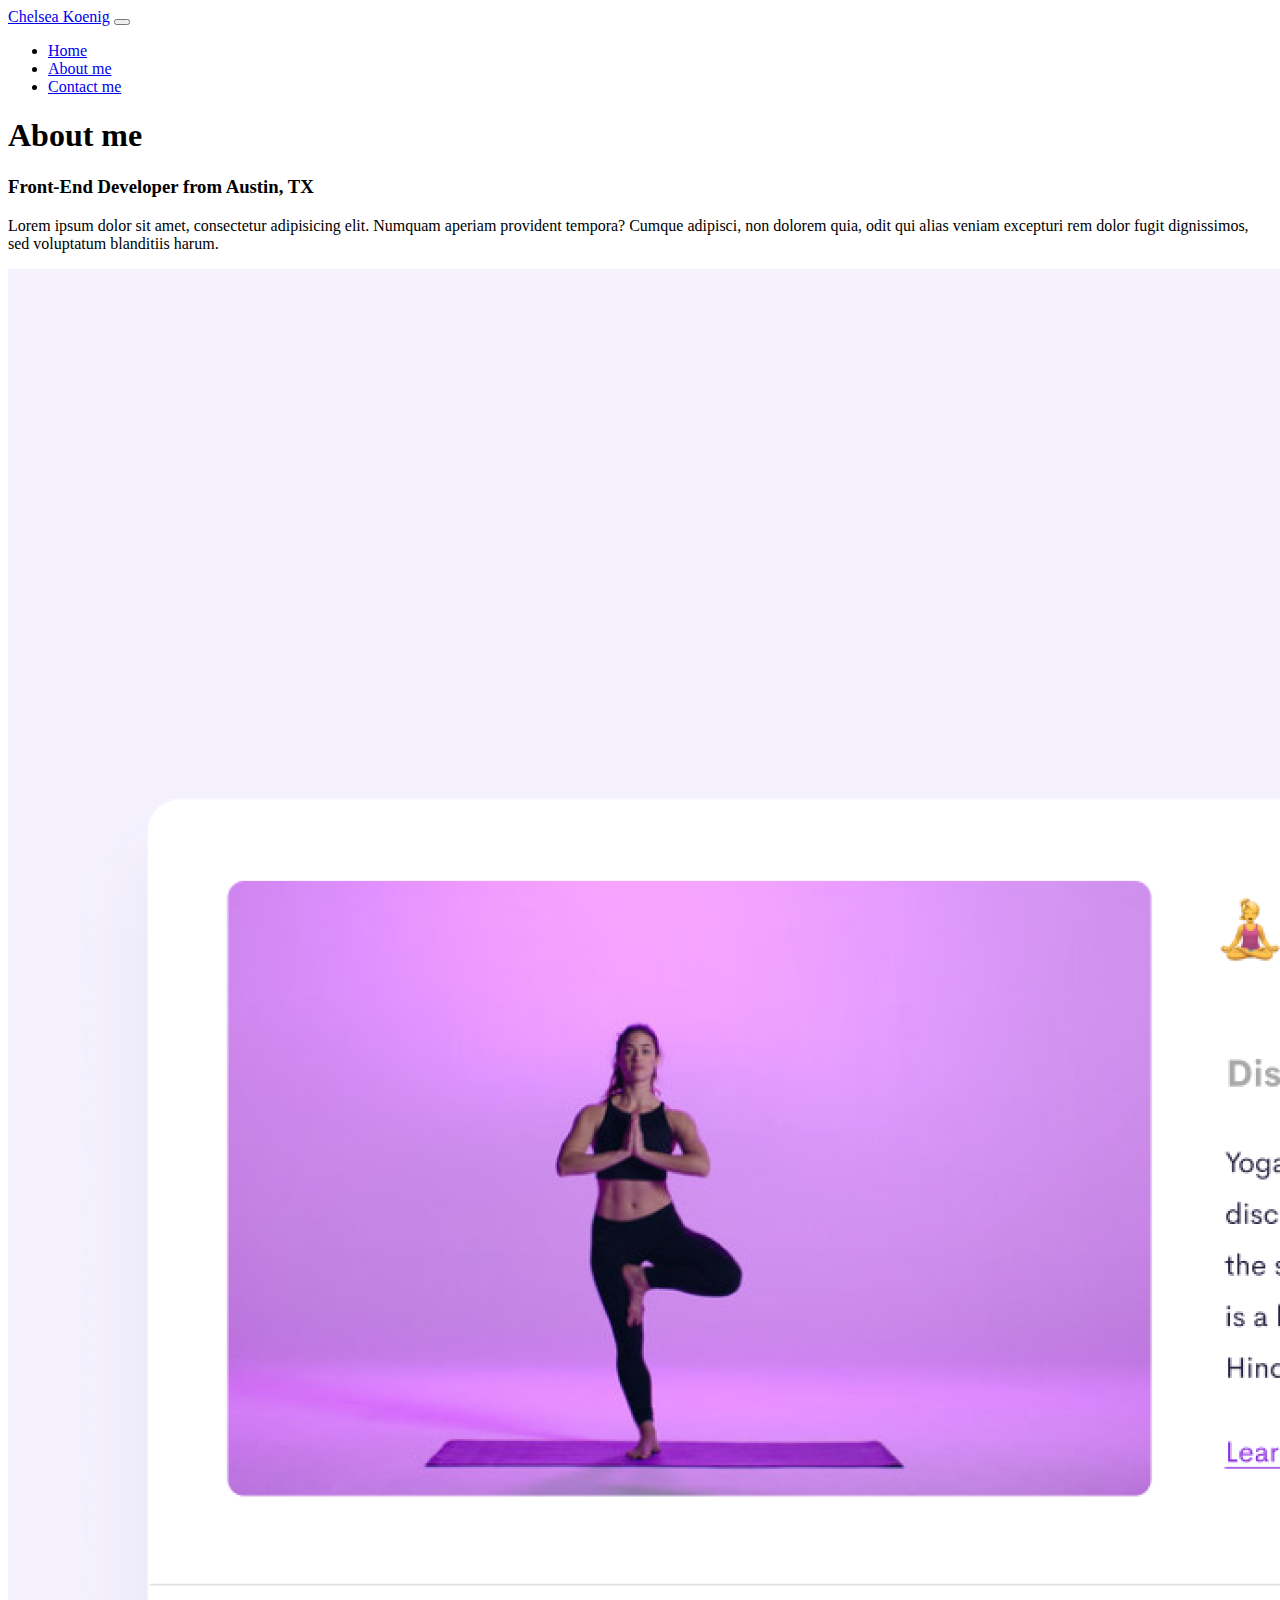
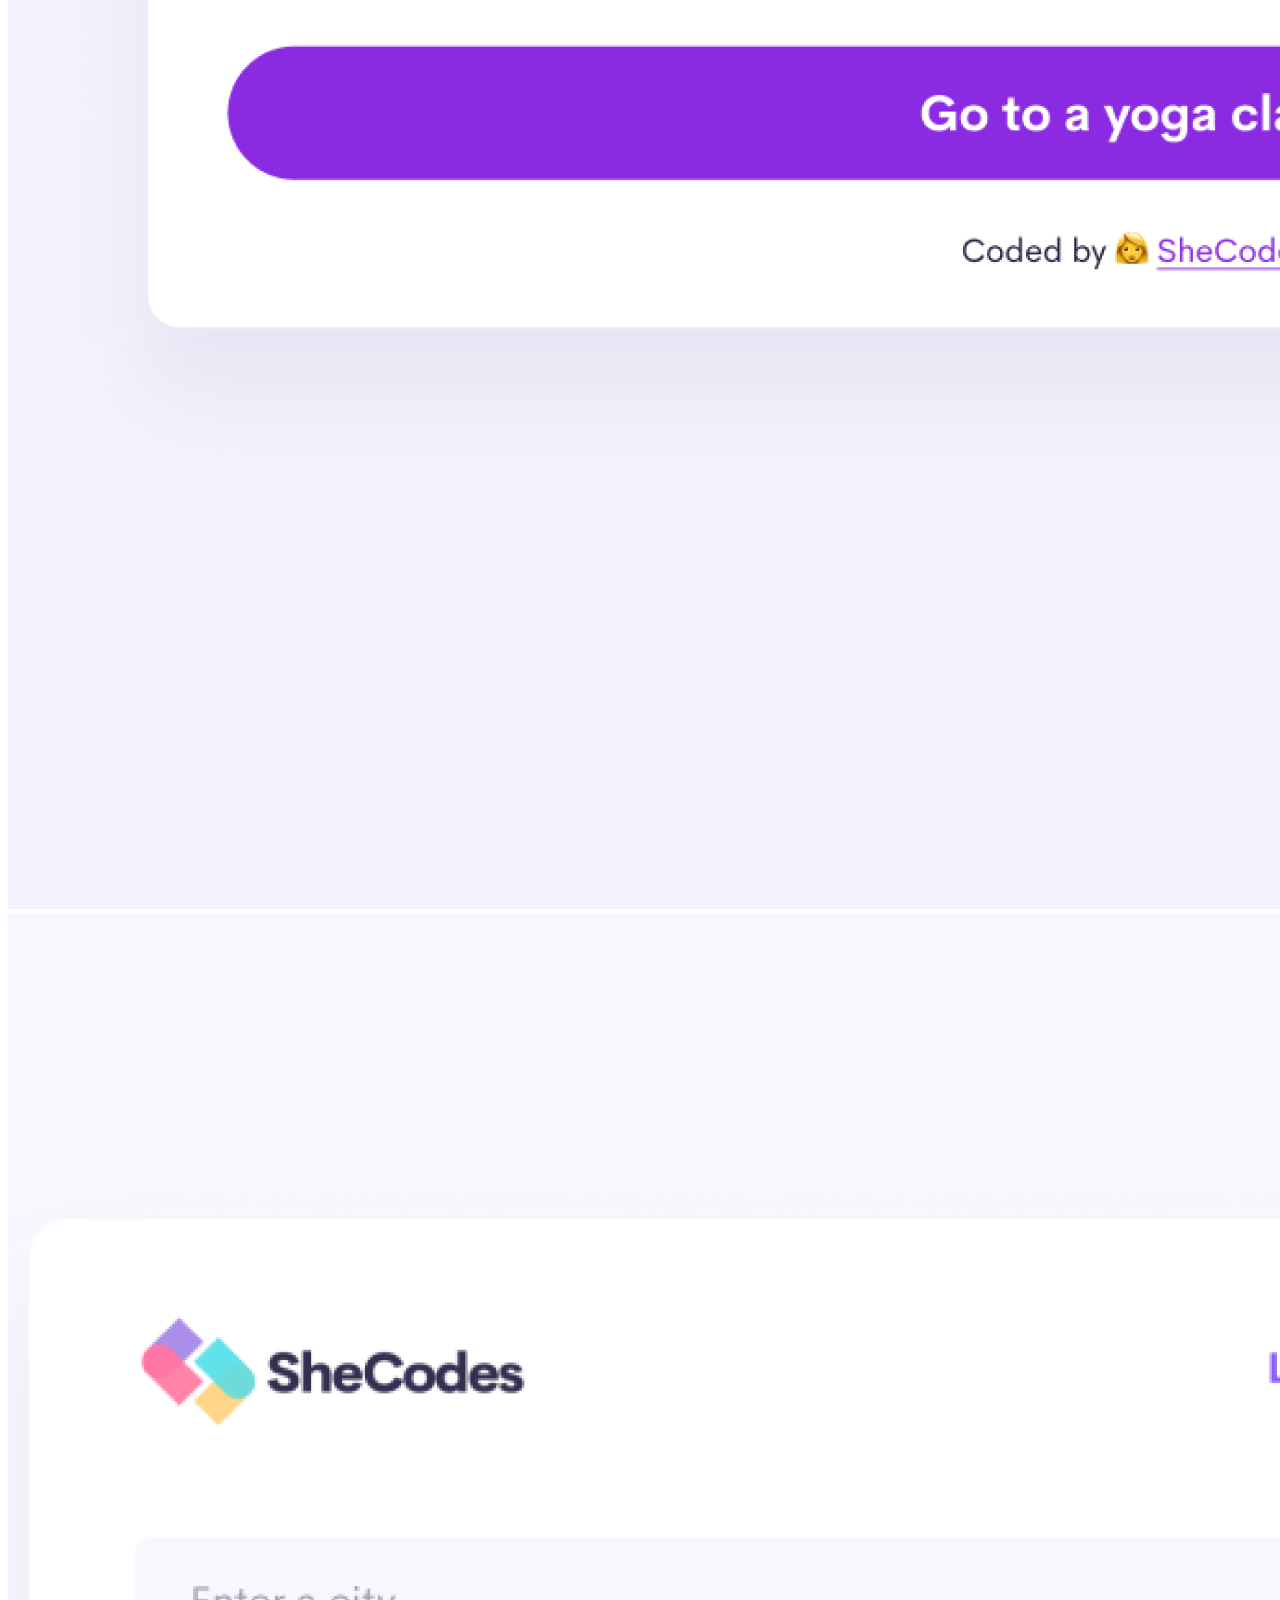
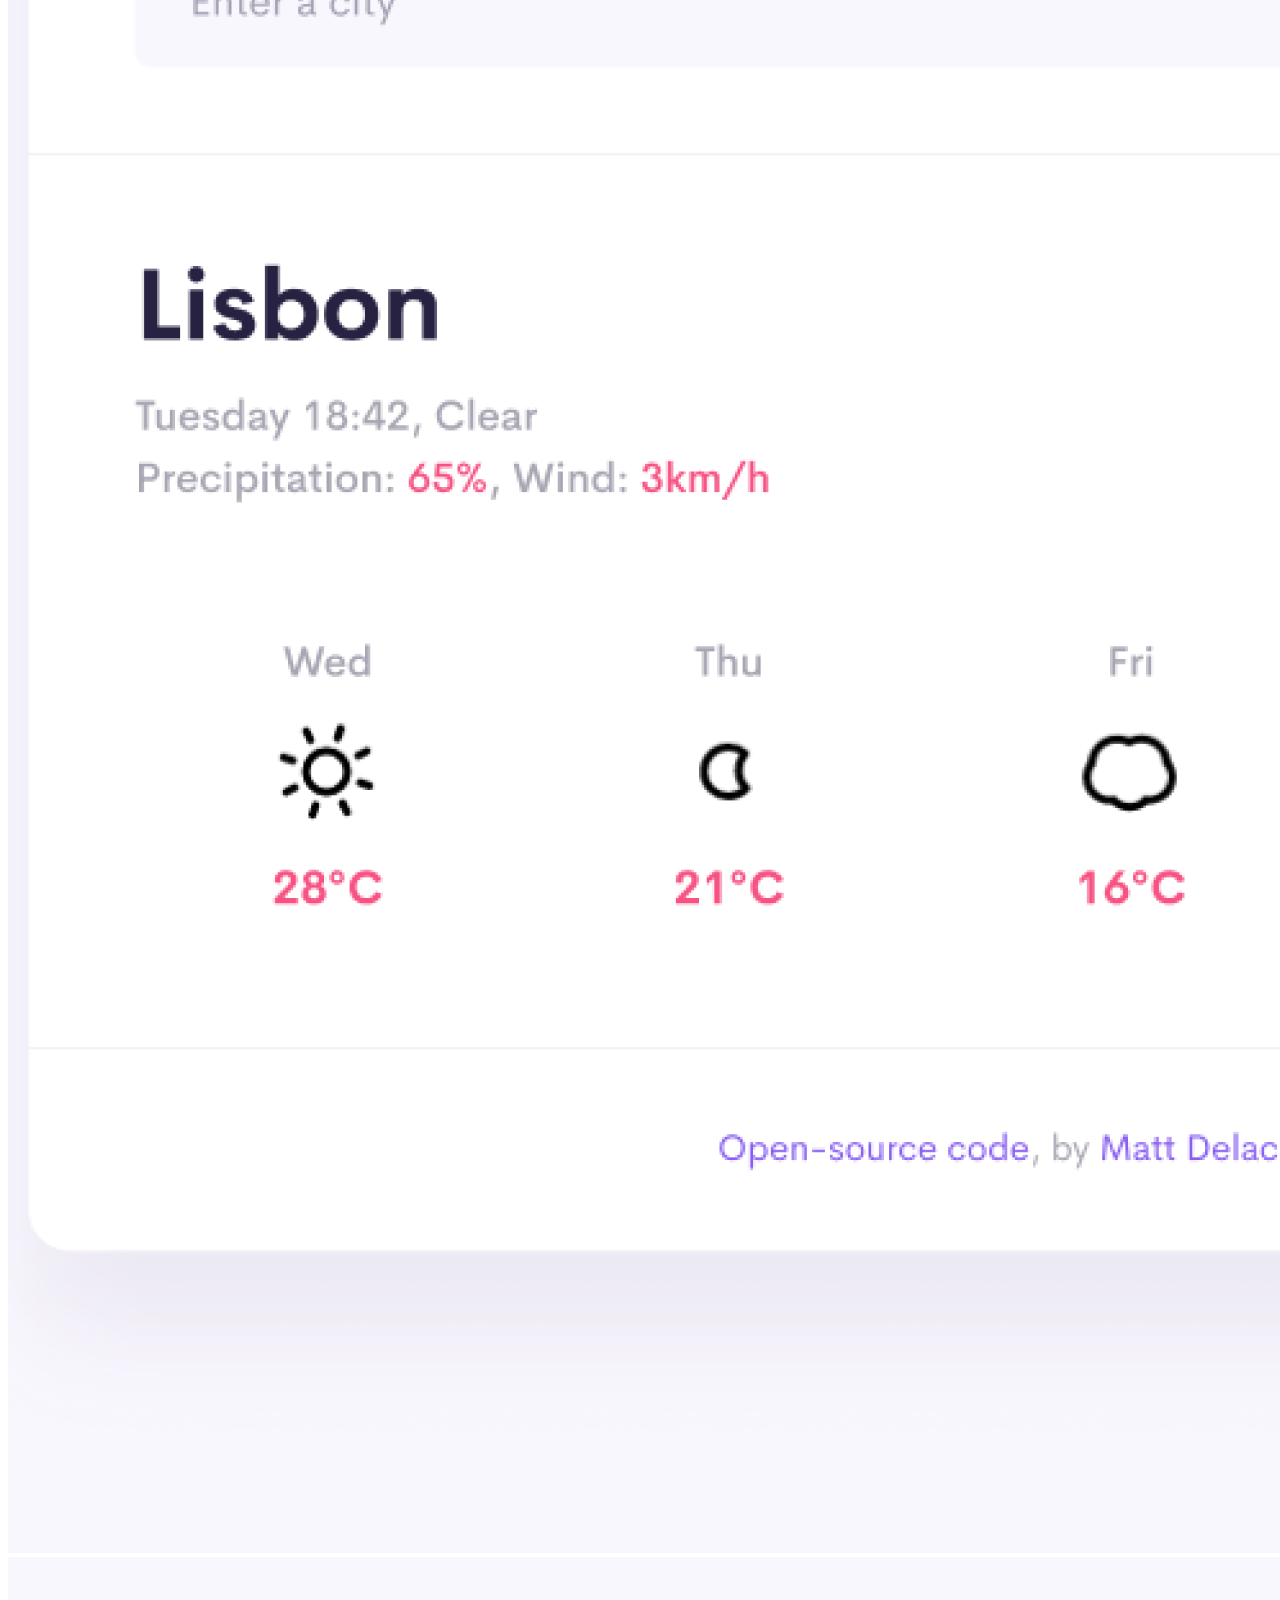
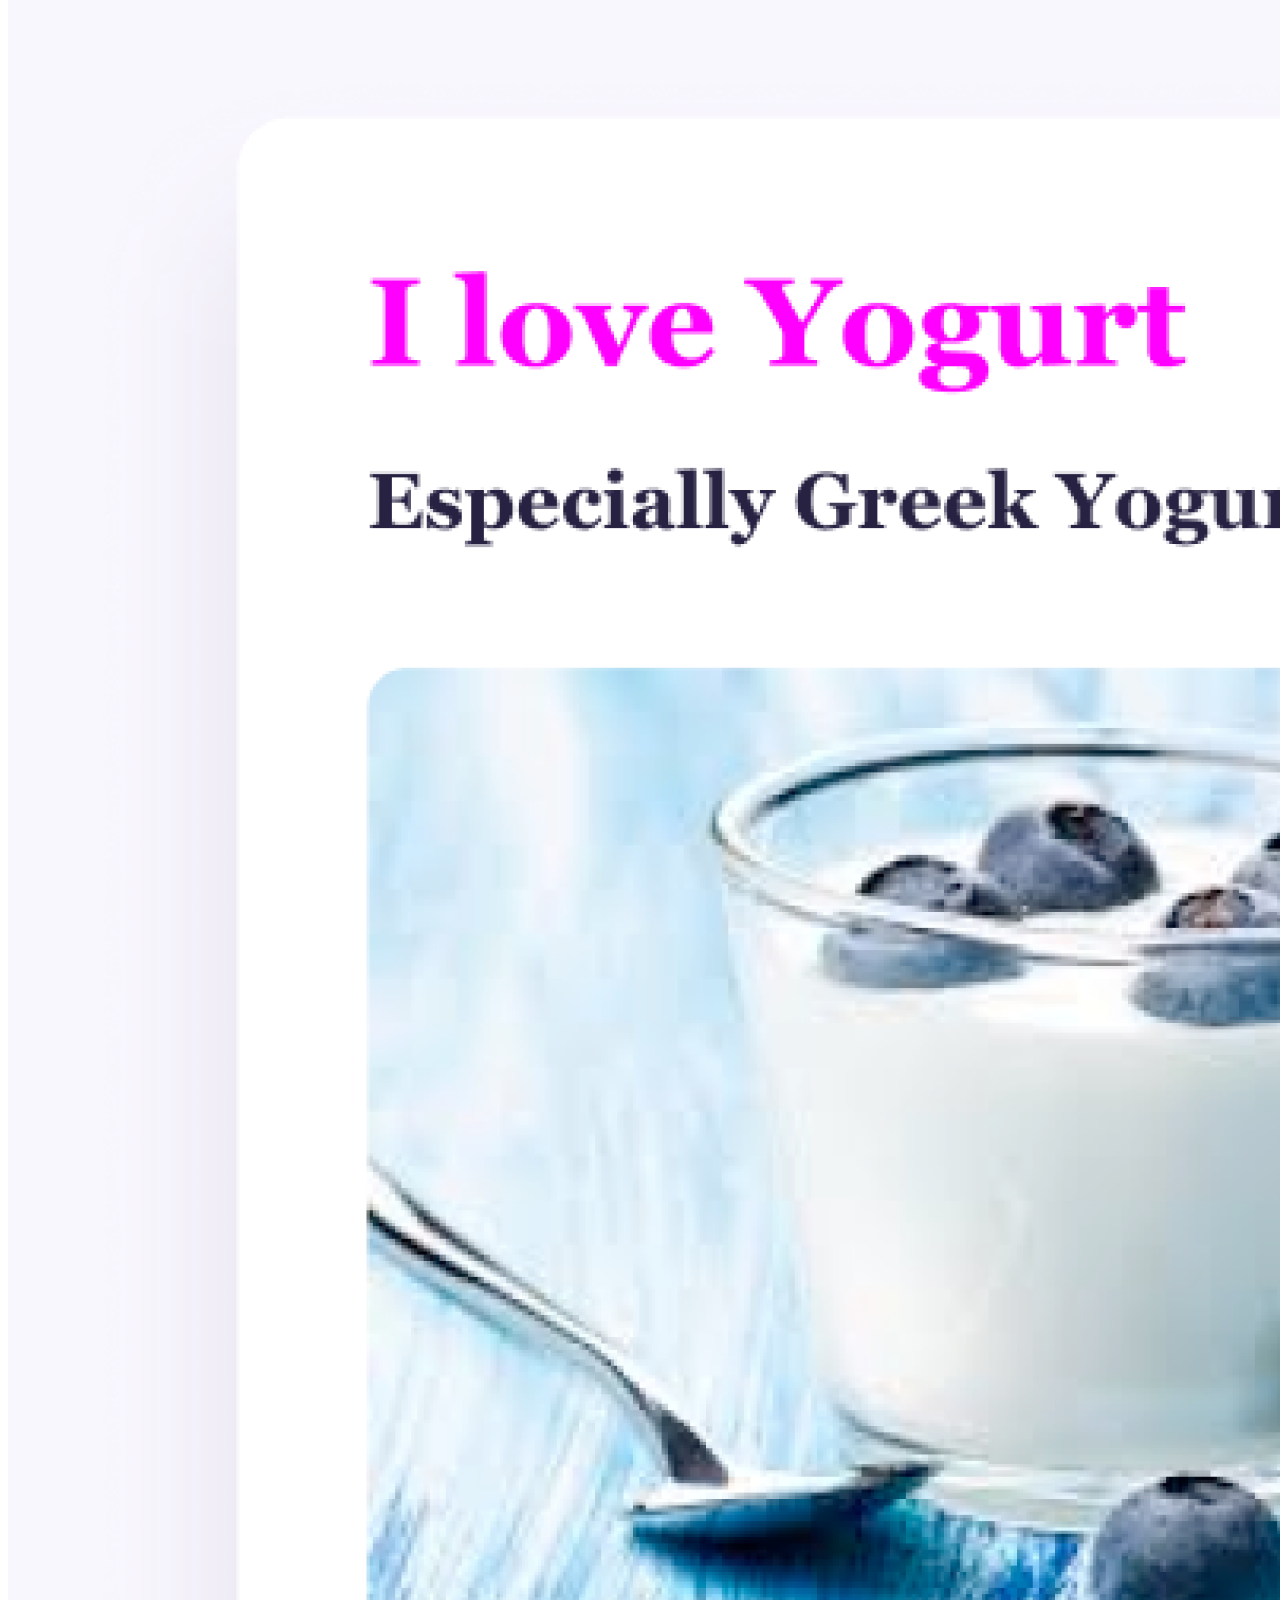
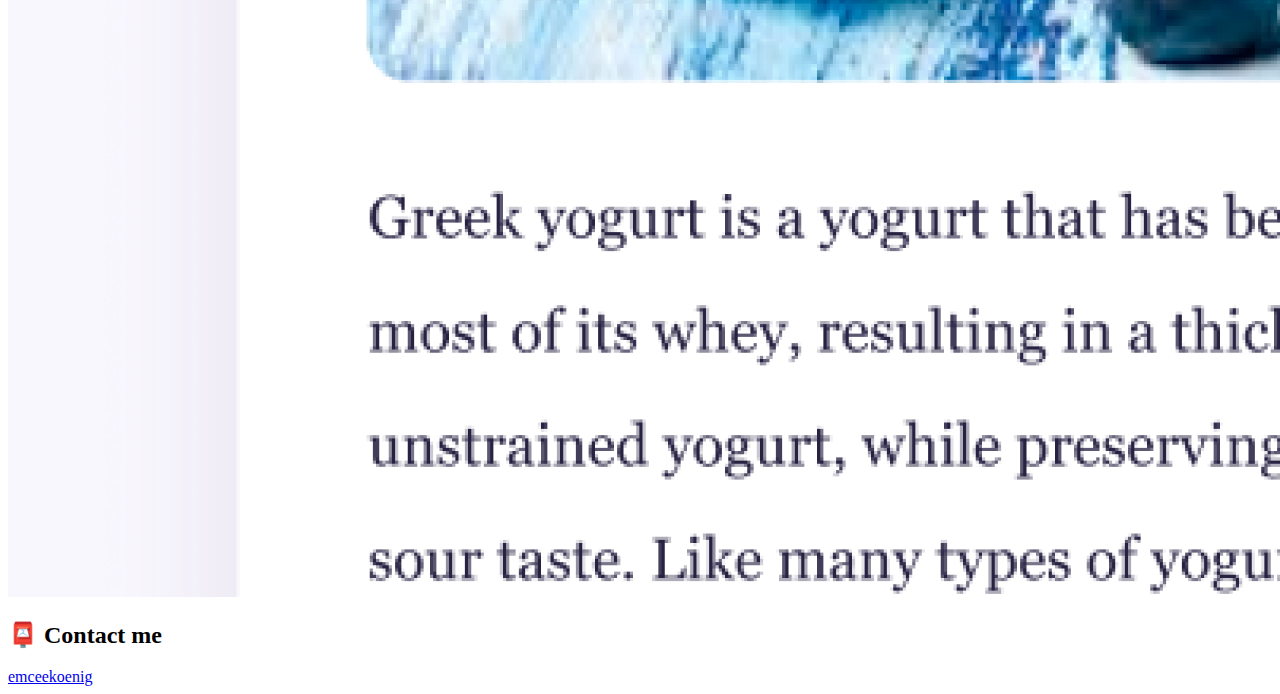
==== about.html @ 64dd6355 "Created about page" ====
<!DOCTYPE html>
<html lang="en">

<head>
  <meta charset="UTF-8" />
  <meta http-equiv="X-UA-Compatible" content="IE=edge" />
  <meta name="viewport" content="width=device-width, initial-scale=1.0" />
  <meta name="description"
    content="Chelsea Koenig has developed a variety of sites & apps as a Front-End Developer using HTML5, Vanilla CSS, Media Queries, Bootstrap, Vanilla Javascript, API Integration, Moments.js, React, Responsive, Multiple Page Hosting, Live Server, Search Engine Optimization (SEO), as well as deployed sites using Visual Studio Code, GitHub, and Netlify.">
  <link href="https://cdn.jsdelivr.net/npm/bootstrap@5.0.0-beta2/dist/css/bootstrap.min.css" rel="stylesheet"
    integrity="sha384-BmbxuPwQa2lc/FVzBcNJ7UAyJxM6wuqIj61tLrc4wSX0szH/Ev+nYRRuWlolflfl" crossorigin="anonymous" />
  <script src="https://cdn.jsdelivr.net/npm/bootstrap@5.0.0-beta2/dist/js/bootstrap.bundle.min.js"
    integrity="sha384-b5kHyXgcpbZJO/tY9Ul7kGkf1S0CWuKcCD38l8YkeH8z8QjE0GmW1gYU5S9FOnJ0"
    crossorigin="anonymous"></script>
  <link rel="stylesheet" href="/styles/app.css" />
  <title>About Chelsea Koenig</title>
</head>

<body>
  <nav class="navbar navbar-expand-lg navbar-light bg-light fixed-top">
    <div class="container-fluid">
      <a class="navbar-brand" href="/">Chelsea Koenig</a>
      <button class="navbar-toggler" type="button" data-bs-toggle="collapse" data-bs-target="#navbarNav"
        aria-controls="navbarNav" aria-expanded="false" aria-label="Toggle navigation">
        <span class="navbar-toggler-icon"></span>
      </button>
      <div class="collapse navbar-collapse" id="navbarNav">
        <ul class="navbar-nav">
          <li class="nav-item">
            <a class="nav-link" aria-current="page" href="/">Home</a>
          </li>
          <li class="nav-item">
            <a class="nav-link active" href="/about.html">About me</a>
          </li>
          <li class="nav-item">
            <a class="nav-link" href="/about.html#contact">Contact me</a>
          </li>
        </ul>
      </div>
    </div>
  </nav>
  <h1 class="text-center">About me</h1>
  <h3 class="text-center">Front-End Developer from Austin, TX
  </h3>
  <div class="about-paragraphs text-center">
    <p>
      Lorem ipsum dolor sit amet, consectetur adipisicing elit. Numquam
      aperiam provident tempora? Cumque adipisci, non dolorem quia, odit qui
      alias veniam excepturi rem dolor fugit dignissimos, sed voluptatum
      blanditiis harum.
    </p>
  </div>

  <div class="container">
    <div class="row">
      <div class="col-sm-4">
        <img src="images/yoga.png" title="Yoga App - developed by Chelsea Koenig"
          class="img-fluid p-2 shadow rounded" />
      </div>
      <div class="col-sm-4">
        <img src="images/weather.png" title="Weather App - developed by Chelsea Koenig"
          class="img-fluid p-2 shadow rounded" />
      </div>
      <div class="col-sm-4">
        <img src="images/yogurt.png" title="Yogurt App - developed by Chelsea Koenig"
          class="img-fluid p-2 mb-4 shadow rounded" />
      </div>
    </div>
  </div>
  <div id="contact" class="mt-5">
    <h2 class="text-center">📮 Contact me</h2>
    <a href="mailto:emceekoenig@gmail.com" class="email-link"
      title="Contact Chelsea Koenig - Front-End Developer">emceekoenig
    </a>
  </div>
  </div>
</body>

</html>
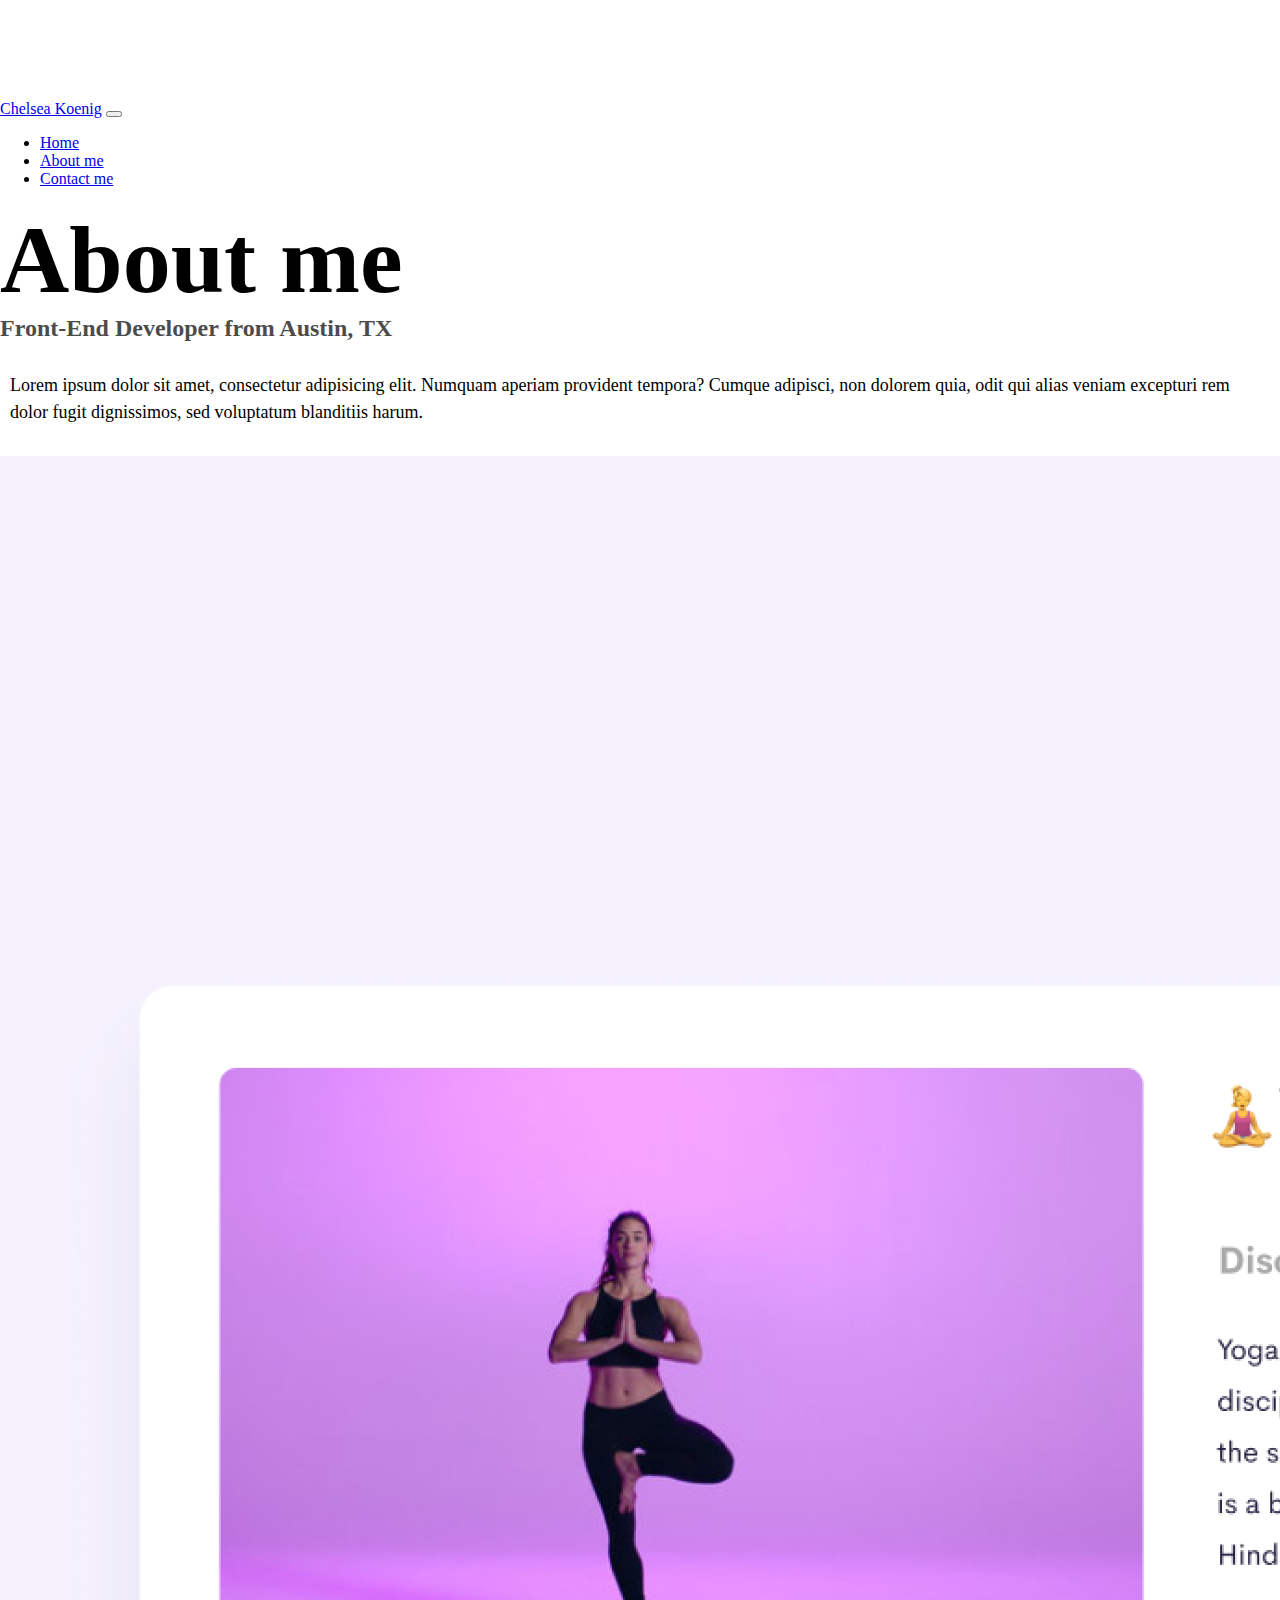
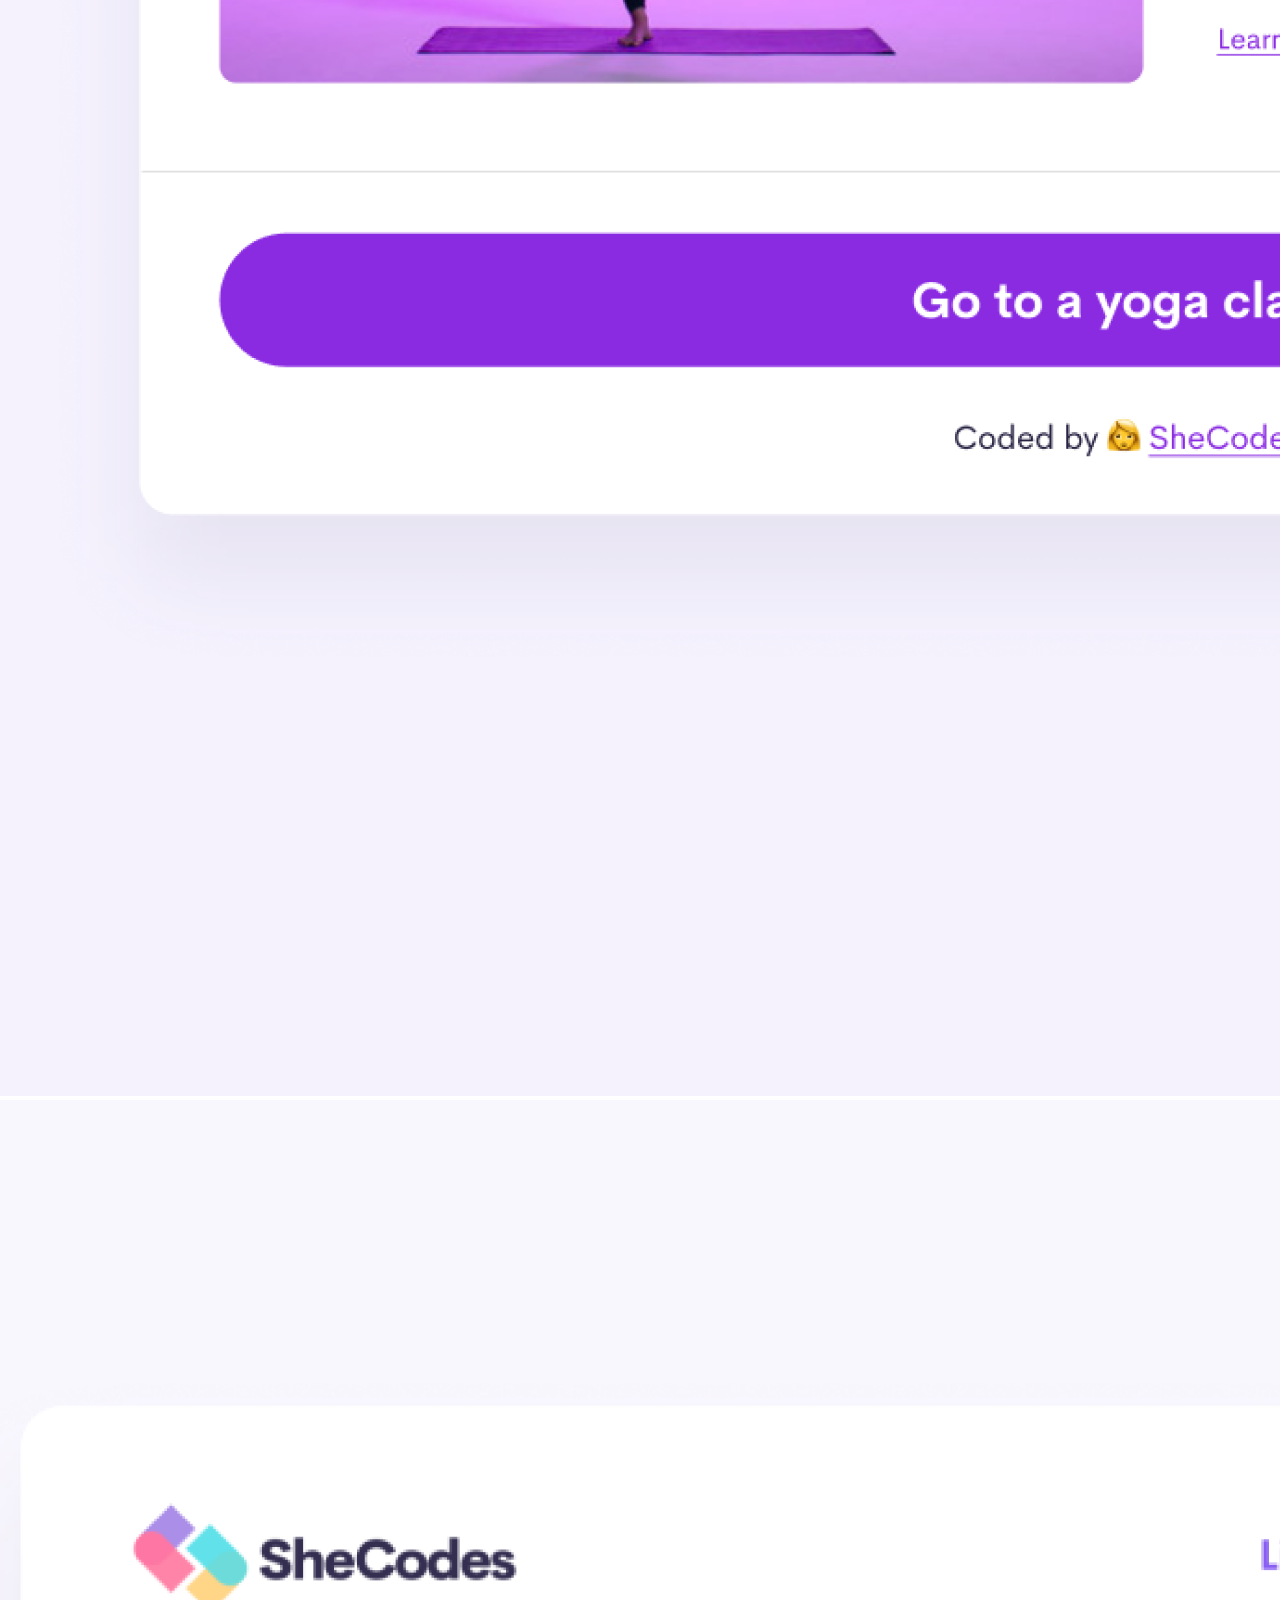
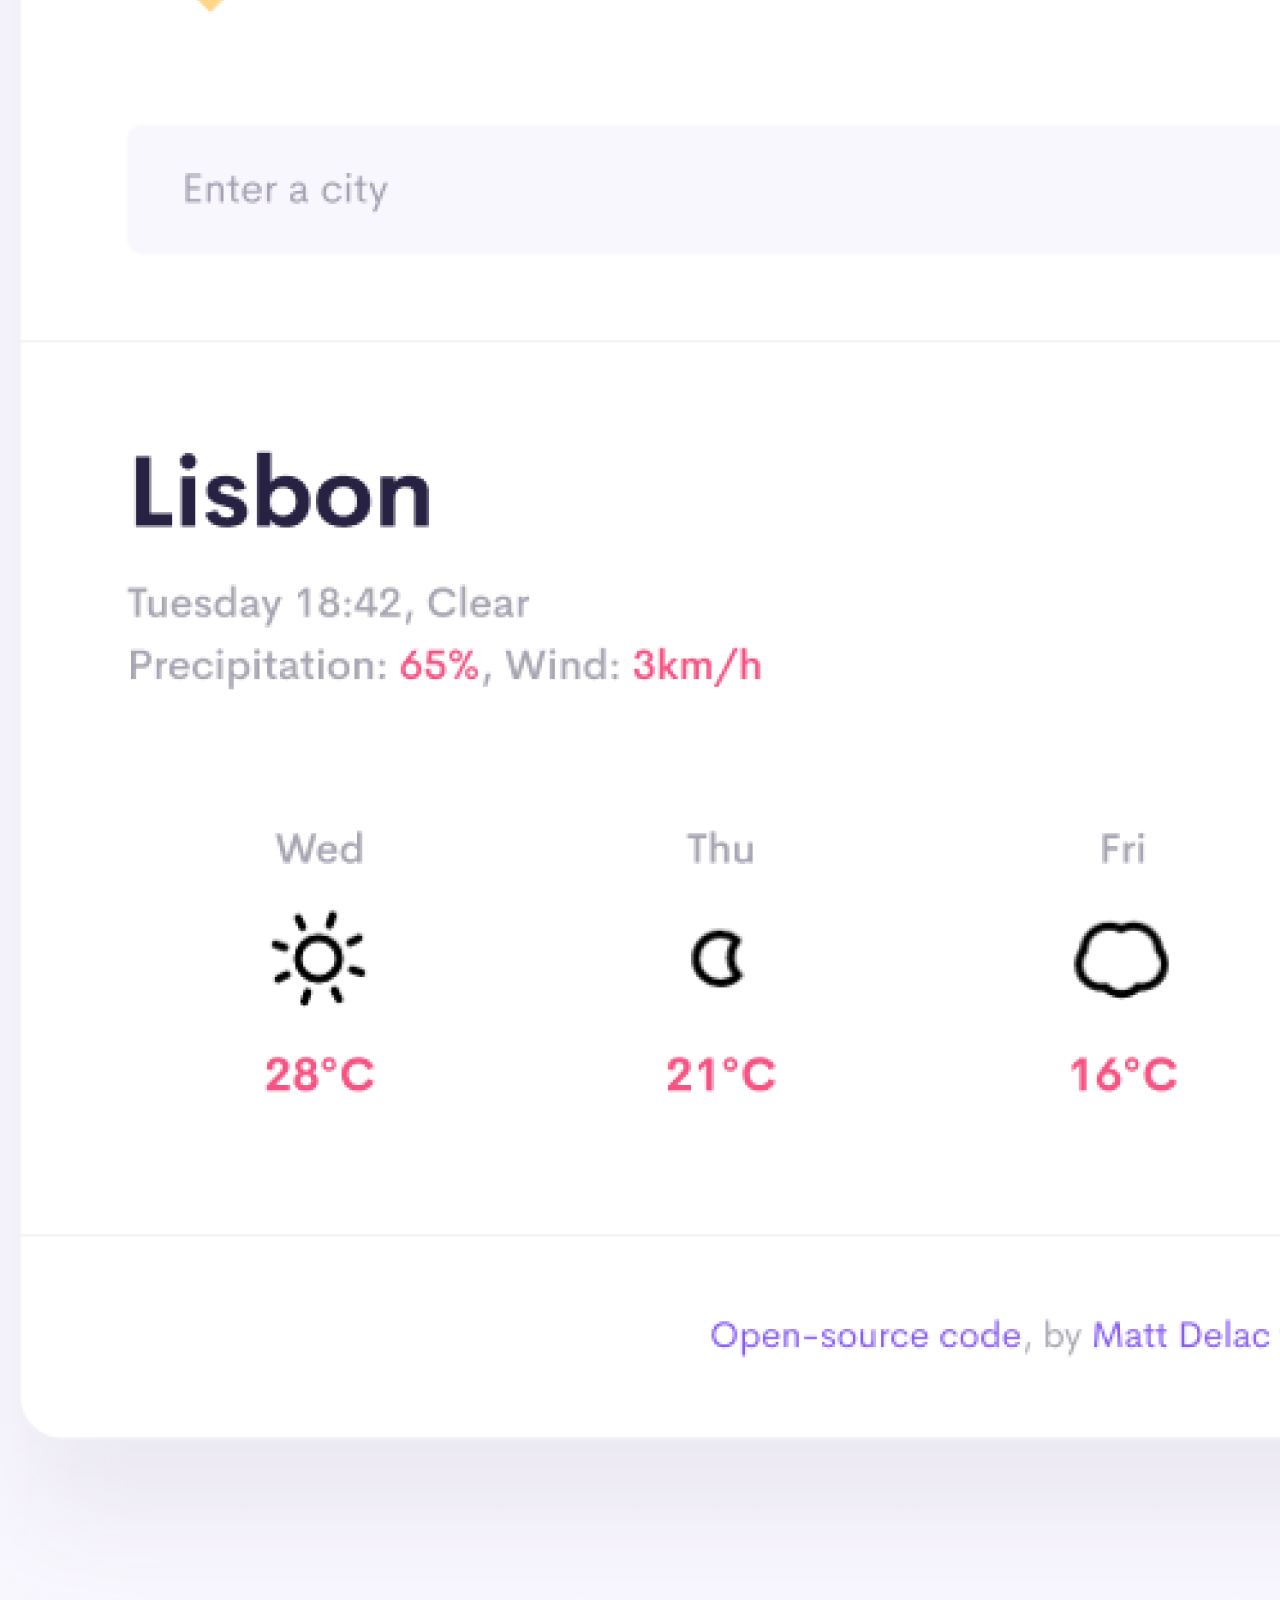
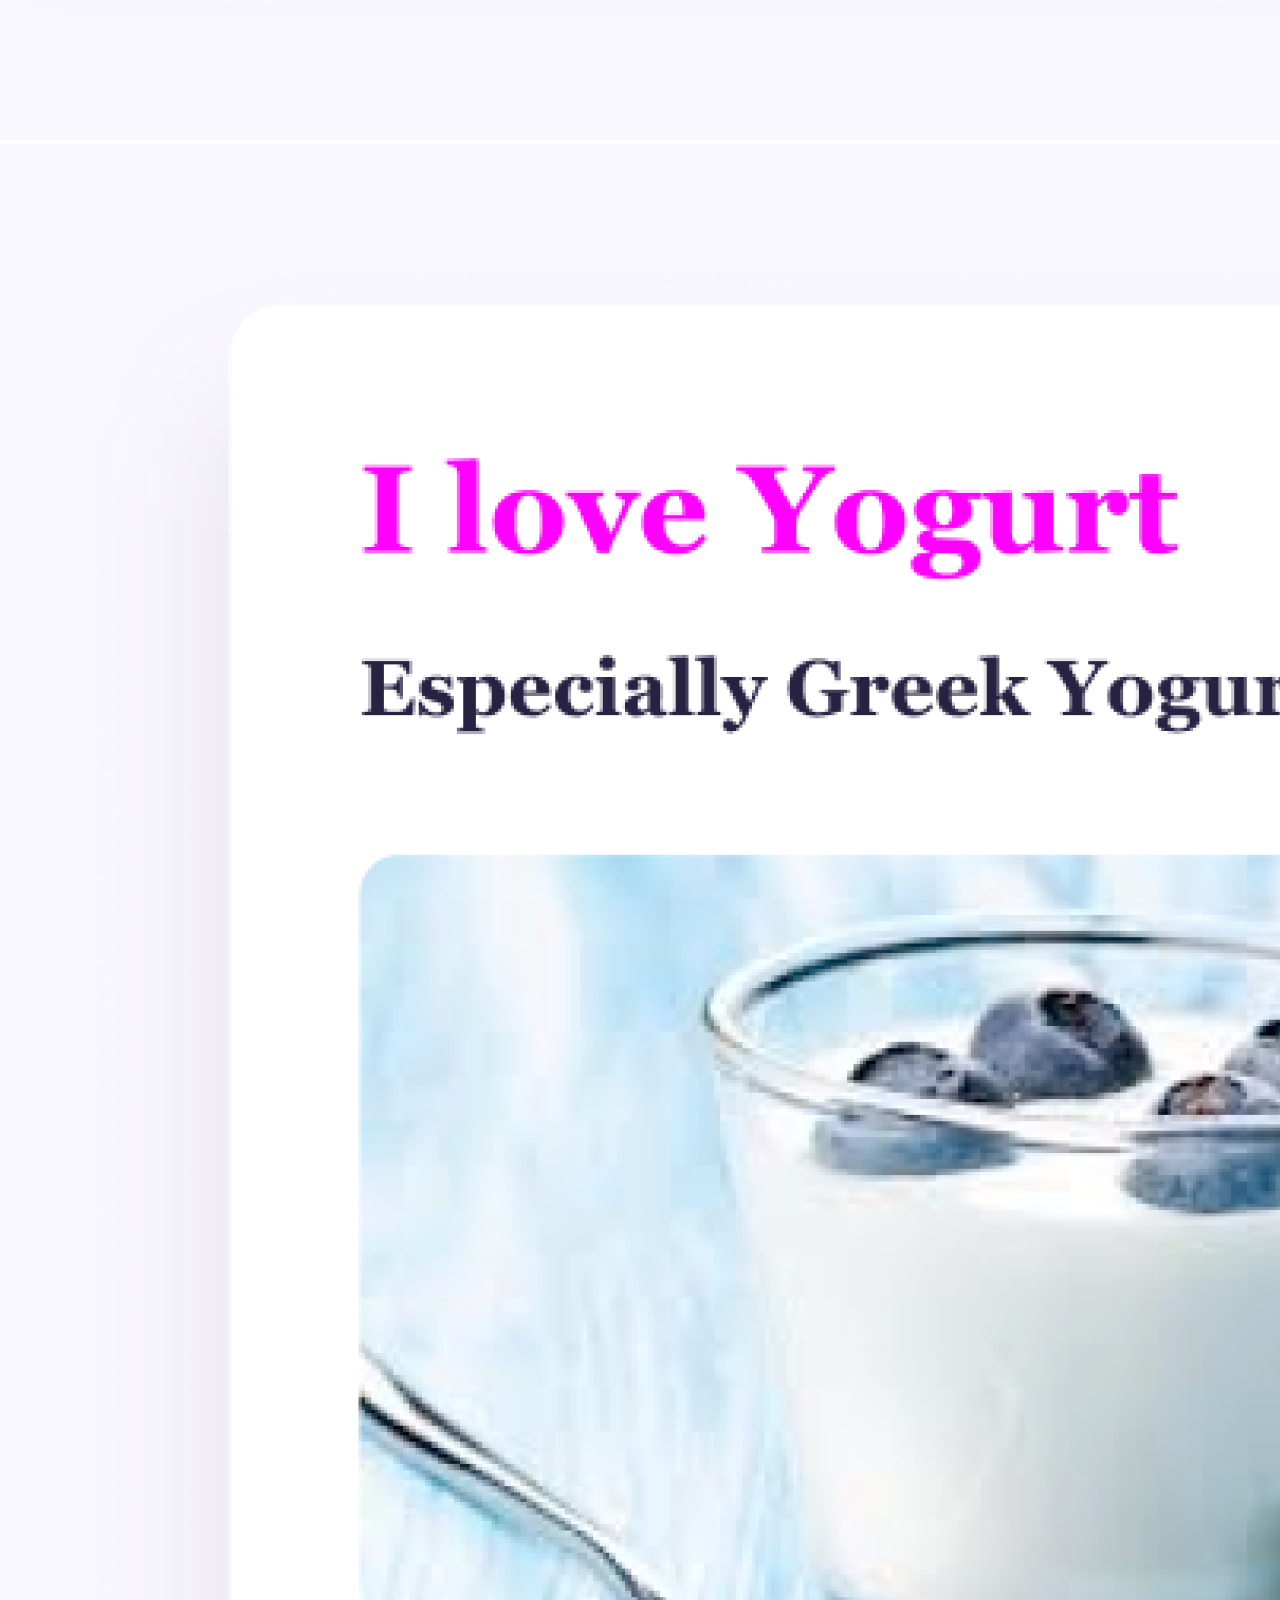
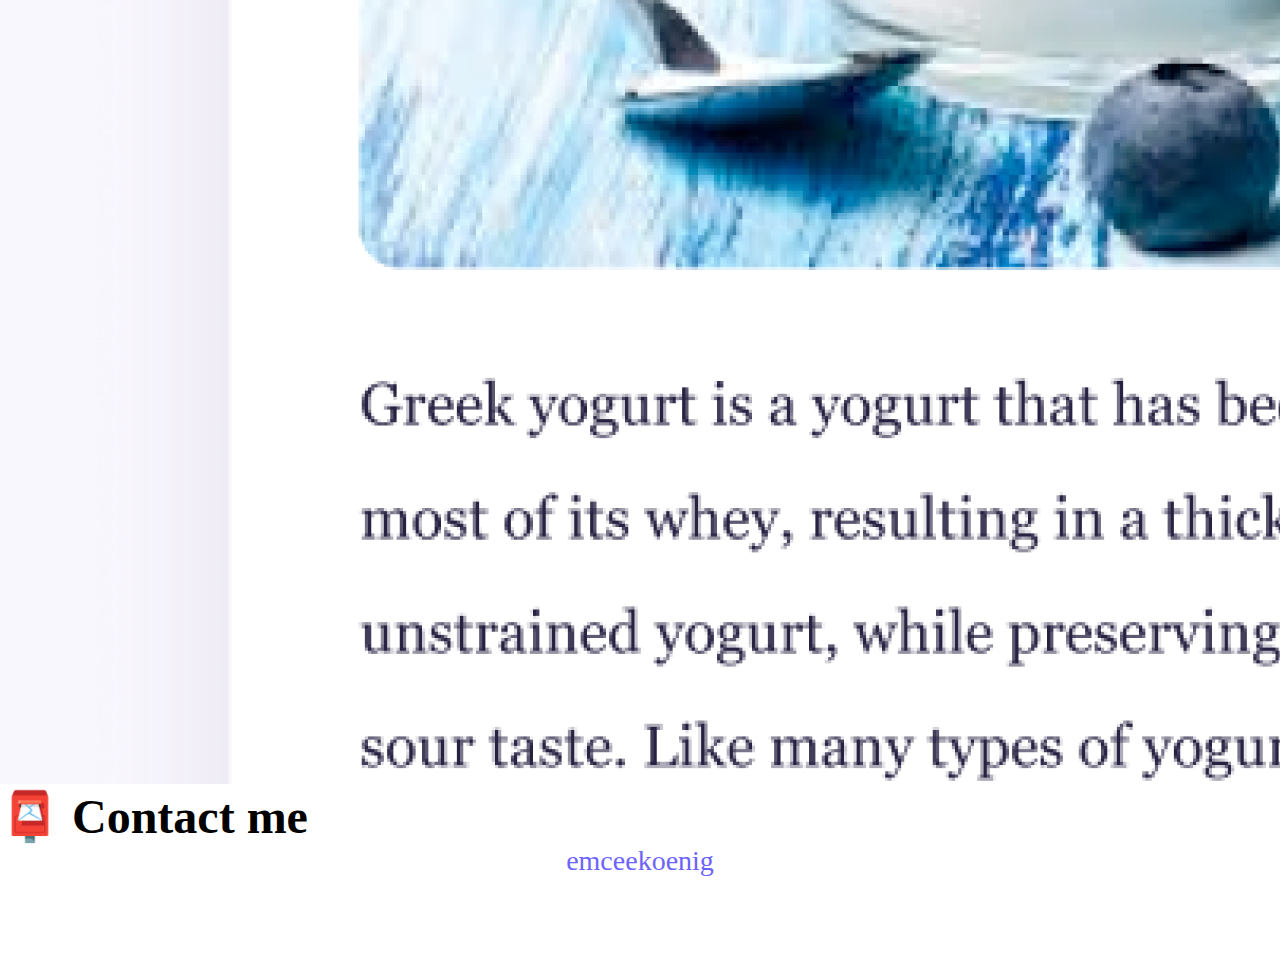
==== commit 490c6a31: "Updated img margins on about page" ====
--- a/about.html
+++ b/about.html
@@ -55,11 +55,11 @@
     <div class="row">
       <div class="col-sm-4">
         <img src="images/yoga.png" title="Yoga App - developed by Chelsea Koenig"
-          class="img-fluid p-2 shadow rounded" />
+          class="img-fluid p-2 mb-4 shadow rounded" />
       </div>
       <div class="col-sm-4">
         <img src="images/weather.png" title="Weather App - developed by Chelsea Koenig"
-          class="img-fluid p-2 shadow rounded" />
+          class="img-fluid p-2 mb-4 shadow rounded" />
       </div>
       <div class="col-sm-4">
         <img src="images/yogurt.png" title="Yogurt App - developed by Chelsea Koenig"
--- a/styles/app.css
+++ b/styles/app.css
@@ -0,0 +1,120 @@
+:root {
+  --primary-color: #6c63ff;
+  --secondary-color: #f5f2fe;
+  --box-shadow: 0 5px 10px rgba(0, 0, 0, 0.3);
+}
+
+body {
+  margin: 100px 0;
+}
+
+h1,
+h2,
+h3 {
+  margin: 0;
+}
+
+h1 {
+  font-size: 96px;
+}
+
+h2 {
+  font-size: 48px;
+}
+
+h3 {
+  font-size: 24px;
+  opacity: 0.7;
+}
+
+p {
+  font-size: 18px;
+  line-height: 1.5;
+}
+
+.navigation-links {
+  display: flex;
+  margin-top: 40px;
+  justify-content: center;
+}
+
+.navigation-links a {
+  margin: 20px;
+  border-radius: 4px;
+  padding: 20px 15px;
+  text-decoration: none;
+  text-transform: capitalize;
+}
+
+.contact-link {
+  background: var(--primary-color);
+  box-shadow: var(--box-shadow);
+  color: white;
+}
+
+.about-link {
+  color: var(--primary-color);
+  border: 1px solid var(--primary-color);
+}
+
+.homepage-link {
+  color: var(--primary-color);
+  text-align: center;
+  display: block;
+}
+
+.about-paragraphs {
+  margin: 30px 0;
+}
+
+.about-paragraphs p {
+  margin: 10px;
+}
+
+.email-link {
+  display: flex;
+  justify-content: center;
+  color: var(--primary-color);
+  font-size: 28px;
+  text-decoration: none;
+}
+
+.email-link:hover {
+  text-decoration: underline;
+}
+
+.primary-link {
+  border-radius: 4px;
+  padding: 20px 15px;
+  text-decoration: none;
+  text-transform: capitalize;
+  background: var(--primary-color);
+  box-shadow: var(--box-shadow);
+  color: white;
+}
+
+@media (max-width: 768px) {
+  h1 {
+    font-size: 48px;
+    line-height: 1.5;
+  }
+  h2 {
+    font-size: 32px;
+    text-align: center;
+  }
+
+  p {
+    text-align: center;
+  }
+
+  .primary-link {
+    display: block;
+    margin: 0 20px;
+    text-align: center;
+  }
+
+  .email-link {
+    font-size: 18px;
+    margin: 10px 0;
+  }
+}
